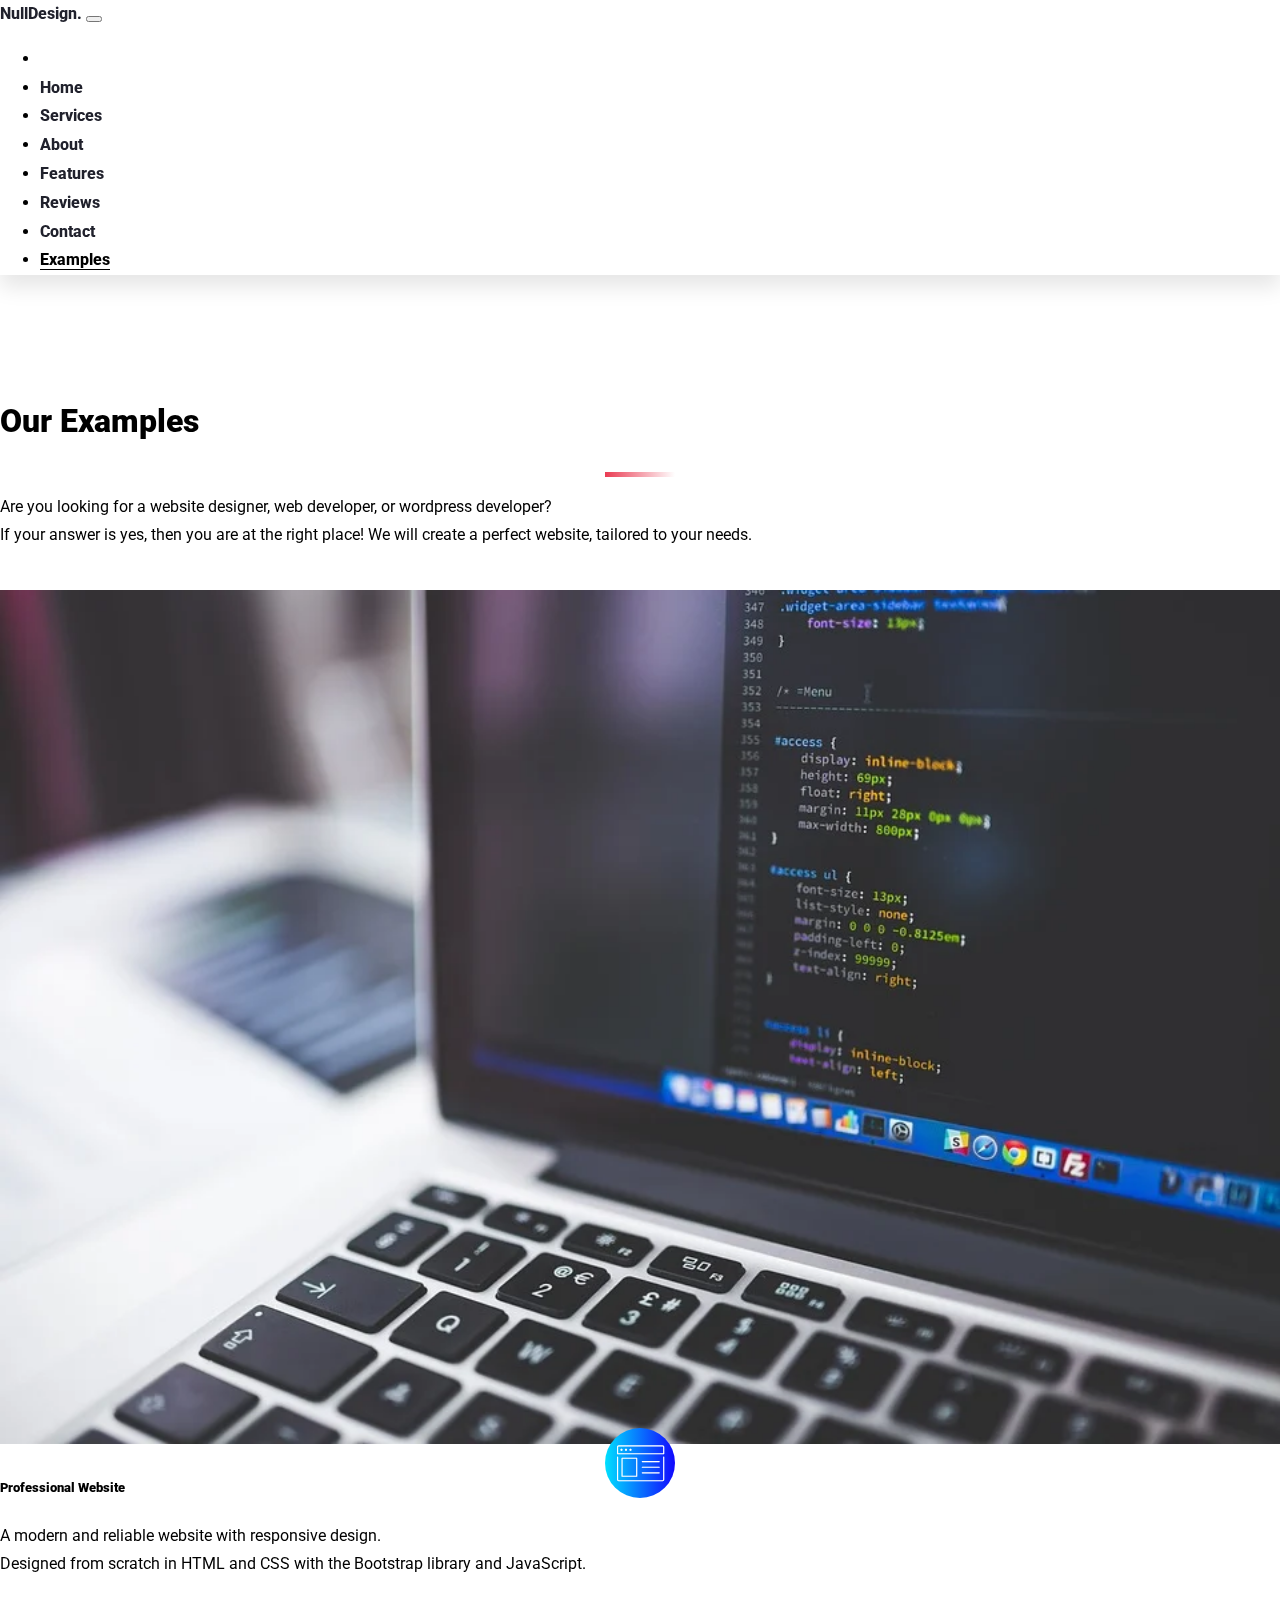
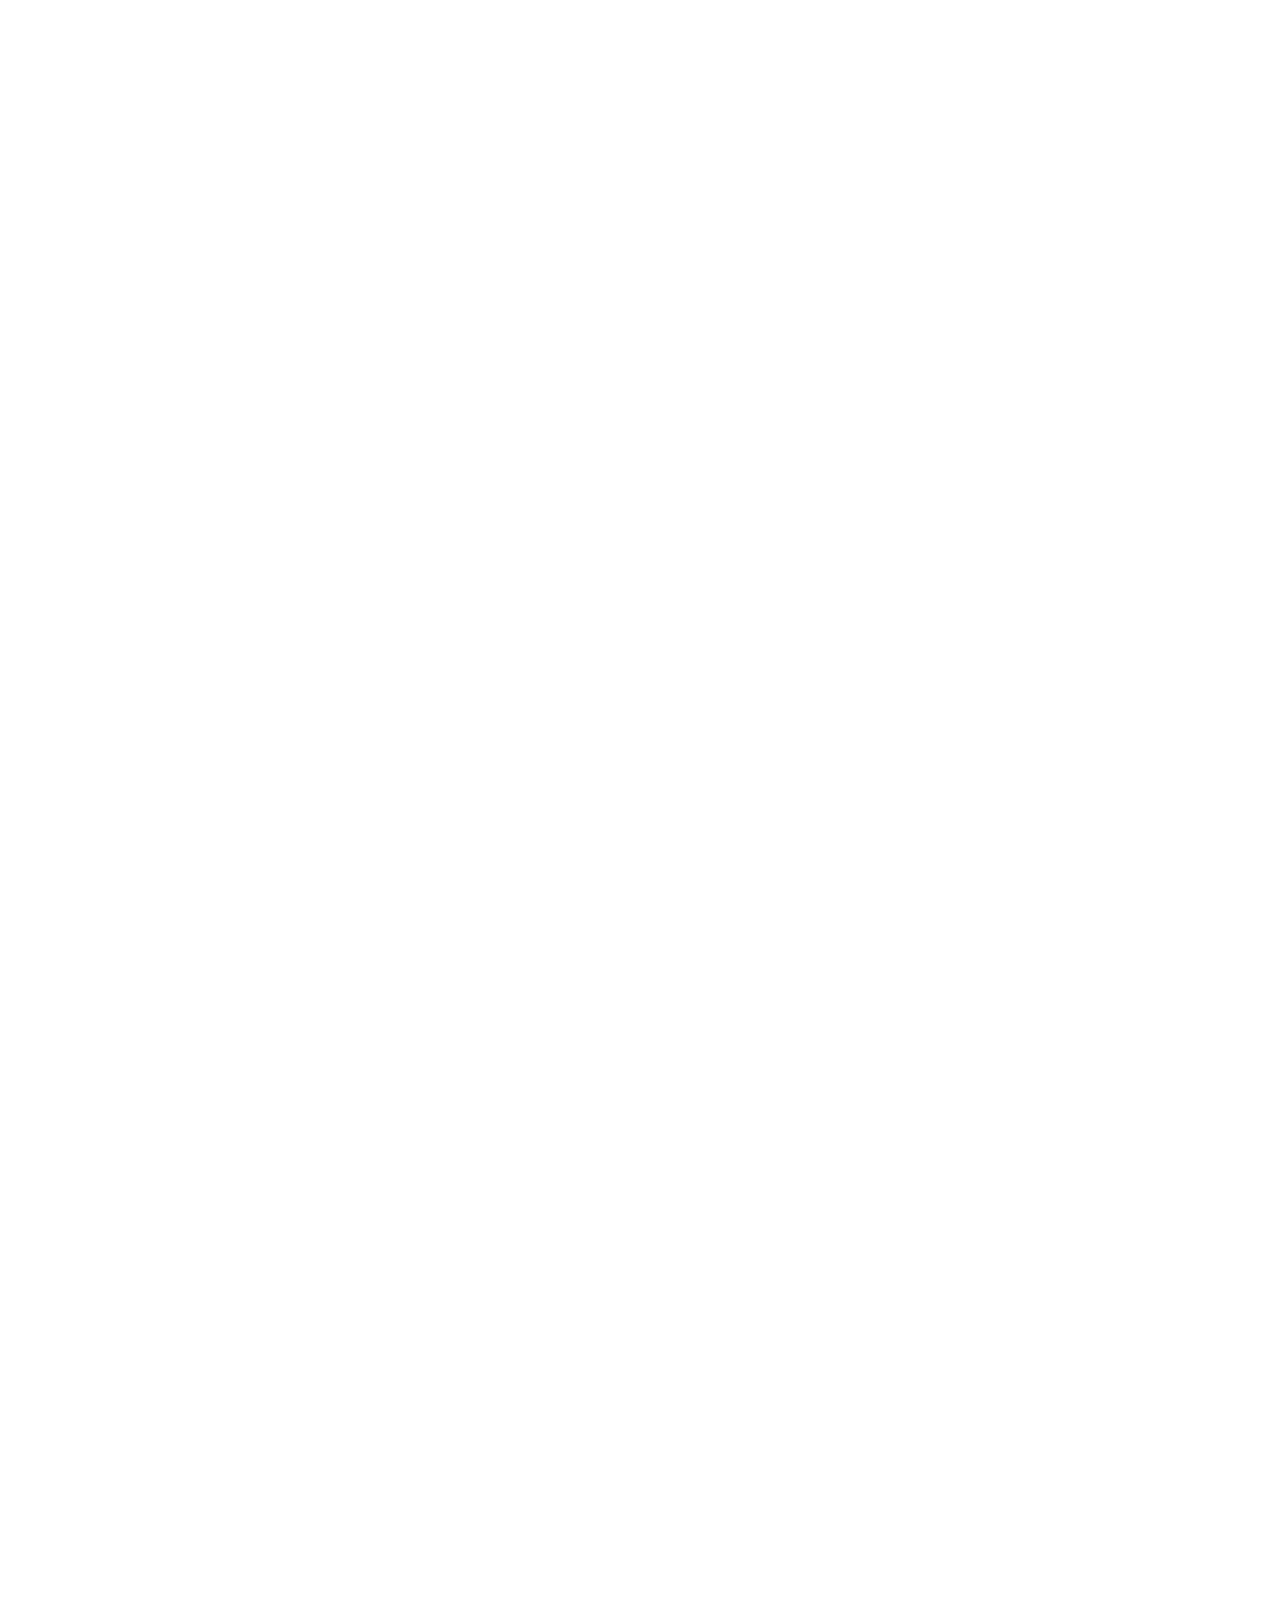
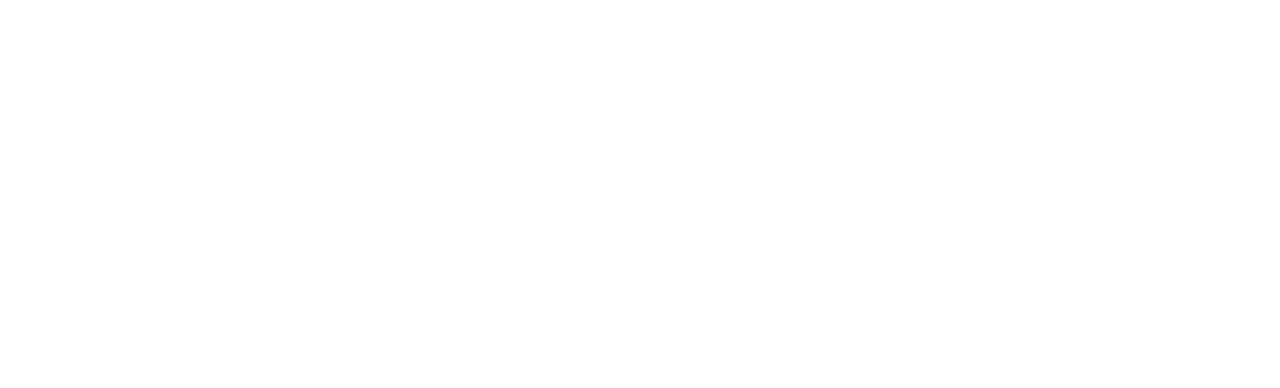
==== examples.html @ 30d9c0ec "Forth commit" ====
<!DOCTYPE html>
<html lang="en">
<head>
    <meta charset="UTF-8">
    <meta http-equiv="X-UA-Compatible" content="IE=edge">
    <meta name="viewport" content="width=device-width, initial-scale=1.0">
    <meta charset="utf-8">
    <meta name="viewport" content="width=device-width, initial-scale=1">
    <link href="https://cdn.jsdelivr.net/npm/bootstrap@5.1.3/dist/css/bootstrap.min.css" rel="stylesheet" integrity="sha384-1BmE4kWBq78iYhFldvKuhfTAU6auU8tT94WrHftjDbrCEXSU1oBoqyl2QvZ6jIW3" crossorigin="anonymous">
    <link rel="stylesheet" href="css/style.css">
    <link rel="stylesheet" href="css/lineicons.css">
    <link href="https://unpkg.com/aos@2.3.1/dist/aos.css" rel="stylesheet">
    <link href='https://unpkg.com/boxicons@2.1.2/css/boxicons.min.css' rel='stylesheet'>
    <title>NullDesign |</title>
</head>
<body>
    <!-- NAVIGATION BARR -->
    <nav class="navbar fixed-top navbar-expand-lg navbar-light bg-white" data-aos="fade-down">
        <div class="container">
          <a class="navbar-brand" href="#">NullDesign.</a>
          <button class="navbar-toggler" type="button" data-bs-toggle="collapse" data-bs-target="#navbarNav" aria-controls="navbarNav" aria-expanded="false" aria-label="Toggle navigation">
            <span class="navbar-toggler-icon"></span>
          </button>
          <div class="collapse navbar-collapse" id="navbarNav">
            <ul class="navbar-nav ms-auto">
              <li class="nav-item">
                <li class="nav-item">
                    <a class="nav-link" href="index.html">Home</a>
                  </li>
              <li class="nav-item">
                <a class="nav-link" href="index.html #services">Services</a>
              </li>
              <li class="nav-item">
                <a class="nav-link" href="index.html #about">About</a>
              </li>
              <li class="nav-item">
                <a class="nav-link" href="index.html #features">Features</a>
              </li>
              <li class="nav-item">
                <a class="nav-link" href="index.html #reviews">Reviews</a>
              </li>
              <li class="nav-item">
                <a class="nav-link" href="index.html #contact">Contact</a>
              </li>
              <li class="nav-item">
                <a class="nav-link actived" href="examples.html" target="_blank">Examples</a>
              </li>
            </ul>
          </div>
        </div>
      </nav>
         <!-- START OF SECTION -->
      <section id="services" class="text-center">
        <div class="container">
            <div class="row">
            <div class="col-12 section-intro text-center">
              <h1 data-aos="fade-up">Our Examples</h1>
              <div class="divider"></div>
              <p data-aos="fade-up">Are you looking for a website designer, web developer, or wordpress developer?<br> If your answer is yes, then you are at the right place! We will create a perfect website, tailored to your needs.</p>
            </div>
        </div>
        <div class="row">
          <div class="col-md-4" data-aos="zoom-in">
              <div class="service">
                  <div class="service-img">
                      <img src="img/coding-1853305_960_720.webp" alt="#">
                      <div class="icon"><i class="icon-browser"></i></div>
                  </div>
                  <h5 class="mt-5 pt-3">Professional Website</h5>
                  <p class="my-4" >A modern and reliable website with responsive design.<br> Designed from scratch in HTML and CSS with the Bootstrap library and JavaScript.</p>
              </div>
          </div>
          <div class="col-md-4" data-aos="zoom-in">
              <div class="service">
                  <div class="service-img">
                      <img src="img/laptop-2838921_640.jpg" alt="#">
                      <div class="icon"><i class="icon-bargraph"></i></div>
                  </div>
                  <h5 class="mt-5 pt-4">Wordpress Website</h5>
                  <p class="my-4">Modern and user-friendly website with stylish design.<br> Designed in Wordpress and HTML and CSS.</p>
              </div>
          </div>
          <div class="col-md-4" data-aos="zoom-in">
              <div class="service">
                  <div class="service-img">
                      <img src="img/office-620817_640.jpg" alt="#">
                      <div class="icon"><i class="icon-camera"></i></div>
                  </div>
                  <h5 class="mt-5 pt-4">3D and 2D Graphic Design</h5>
                  <p class="my-4">Customized 2D and 3D design for all your needs.<br> Designed in various modelling, editing and drawing tools.</p>
              </div>
          </div>
        </div>
      </div>
    </section>
    <!-- END OF SECTION -->
     <script src="https://cdn.jsdelivr.net/npm/bootstrap@5.1.3/dist/js/bootstrap.bundle.min.js" integrity="sha384-ka7Sk0Gln4gmtz2MlQnikT1wXgYsOg+OMhuP+IlRH9sENBO0LRn5q+8nbTov4+1p" crossorigin="anonymous"></script>
    <script src="https://unpkg.com/aos@2.3.1/dist/aos.js"></script>
    <script src="js/app.js"></script>
</body>
</html>
---- css/style.css ----
@import url('https://fonts.googleapis.com/css2?family=Roboto:ital,wght@0,400;0,500;0,700;1,900&display=swap');
html,body {
    margin:0;
    padding:0;
    overflow-x:hidden;
    }
body{
    font-family: 'Roboto',sans-serif;
    line-height:1.8;
}
h1,h2,h3,h4,h5,h6{
    font-weight: 900 !important;
}
a{
    text-decoration: none;
    transition: all 0.4s ease;
    font-weight:800;
    color:#20212c;
}
img{
    width:100%;
}
.navbar{
    box-shadow: 0 12px 20px rgba(0,0,0,0.1);
}
section{
    padding:80px 0 80px 0;
    z-index: 2;
    position: relative;
}
.overlay{
    position: absolute;
    top:0;
    left:0;
    width:100%;
    height:100%;
    background: linear-gradient(rgba(234, 60, 84,0.7),rgba(0, 0, 0,0.7));
    z-index: -1;
}
.overlay2{
    position: absolute;
    top:0;
    left:0;
    width:100%;
    height:100%;
    background: linear-gradient(rgba(234, 60, 84, 0.7),rgba(0, 0, 0, 0.7));
    z-index: -1;
}
.bg-cover{
    background-position: center;
    background-repeat: no-repeat;
    background-size:cover;
    background-attachment: fixed;
}
.hero-section{
    min-height: 100vh;
    display:flex;
    justify-content: center;
    align-items: center;
}
.btn{
    padding:14px 22px;
    transition:all 0.4s ease;
}
.btn-main{
    background-color: white;
    color:black;
    border-radius: 100px;
    border:none;
    font-weight: 500;
}
.btn:hover{
    transform:translateY(5px);
}
.section-intro {
    margin:0 0 40px 0;
}
.section-intro .divider{
    height:5px;
    width:70px;
    background:linear-gradient(to right,#ea3c53,#ffffff);
    margin:16px auto;
}
.service .service-img{
    position: relative;
}
.service .service-img .icon{
    width:70px;
    height:70px;
    background:linear-gradient(to right,#00e0fe,#1107fe);
    color:White;
    border-radius: 100px;
    display:flex;
    align-items: center;
    justify-content: center;
    position:absolute;
    bottom:-45px;
    left:50%;
    transform: translateX(-50%);
}
.service .service-img .icon i{
    font-size:36px;
}
.navbar-light .navbar-nav .nav-link.active, .navbar-light .navbar-nav .show>.nav-link{
    border-bottom:1px solid black;
}
.video-btn{
    width:60px;
    height:60px;
    background:linear-gradient(to right,#00e0fe,#1107fe);
    display:inline-flex;
    justify-content: center;
    align-items: center;
    color:White;
    border-radius:100px;
}
.video-btn i{
    font-size:32px;
}
.feature i{
    color:linear-gradient(to right,#00e0fe,#1107fe);
    font-size:54px;
}
.review .person{
    display:flex;
    align-items: center;
    border-bottom: 1px solid rgba(0,0,0,0.07);
    padding-bottom:18px;
}
.review .person img{
    width:75px;
    height:75px;
    border-radius: 100px;
}
.review{
    box-shadow: 0px 12px 12px rgba(0,0,0,0.1);
}
.review .stars{
    color:orange;
}
form .form-control{
    border-radius: 0;
    background: transparent;
    color:#fff;
    border-color:rgba(255,255,255,0.5)
}
form input.form-control{
    height:54px;
}
form .form-control:focus{
    color:White;
    background: transparent;
    border-color: white;
}
form .form-control::placeholder{
    color:wheat;
}
.actived{
    font-weight:800;
    color:black !important;
    border-bottom: 1px solid  black;
}
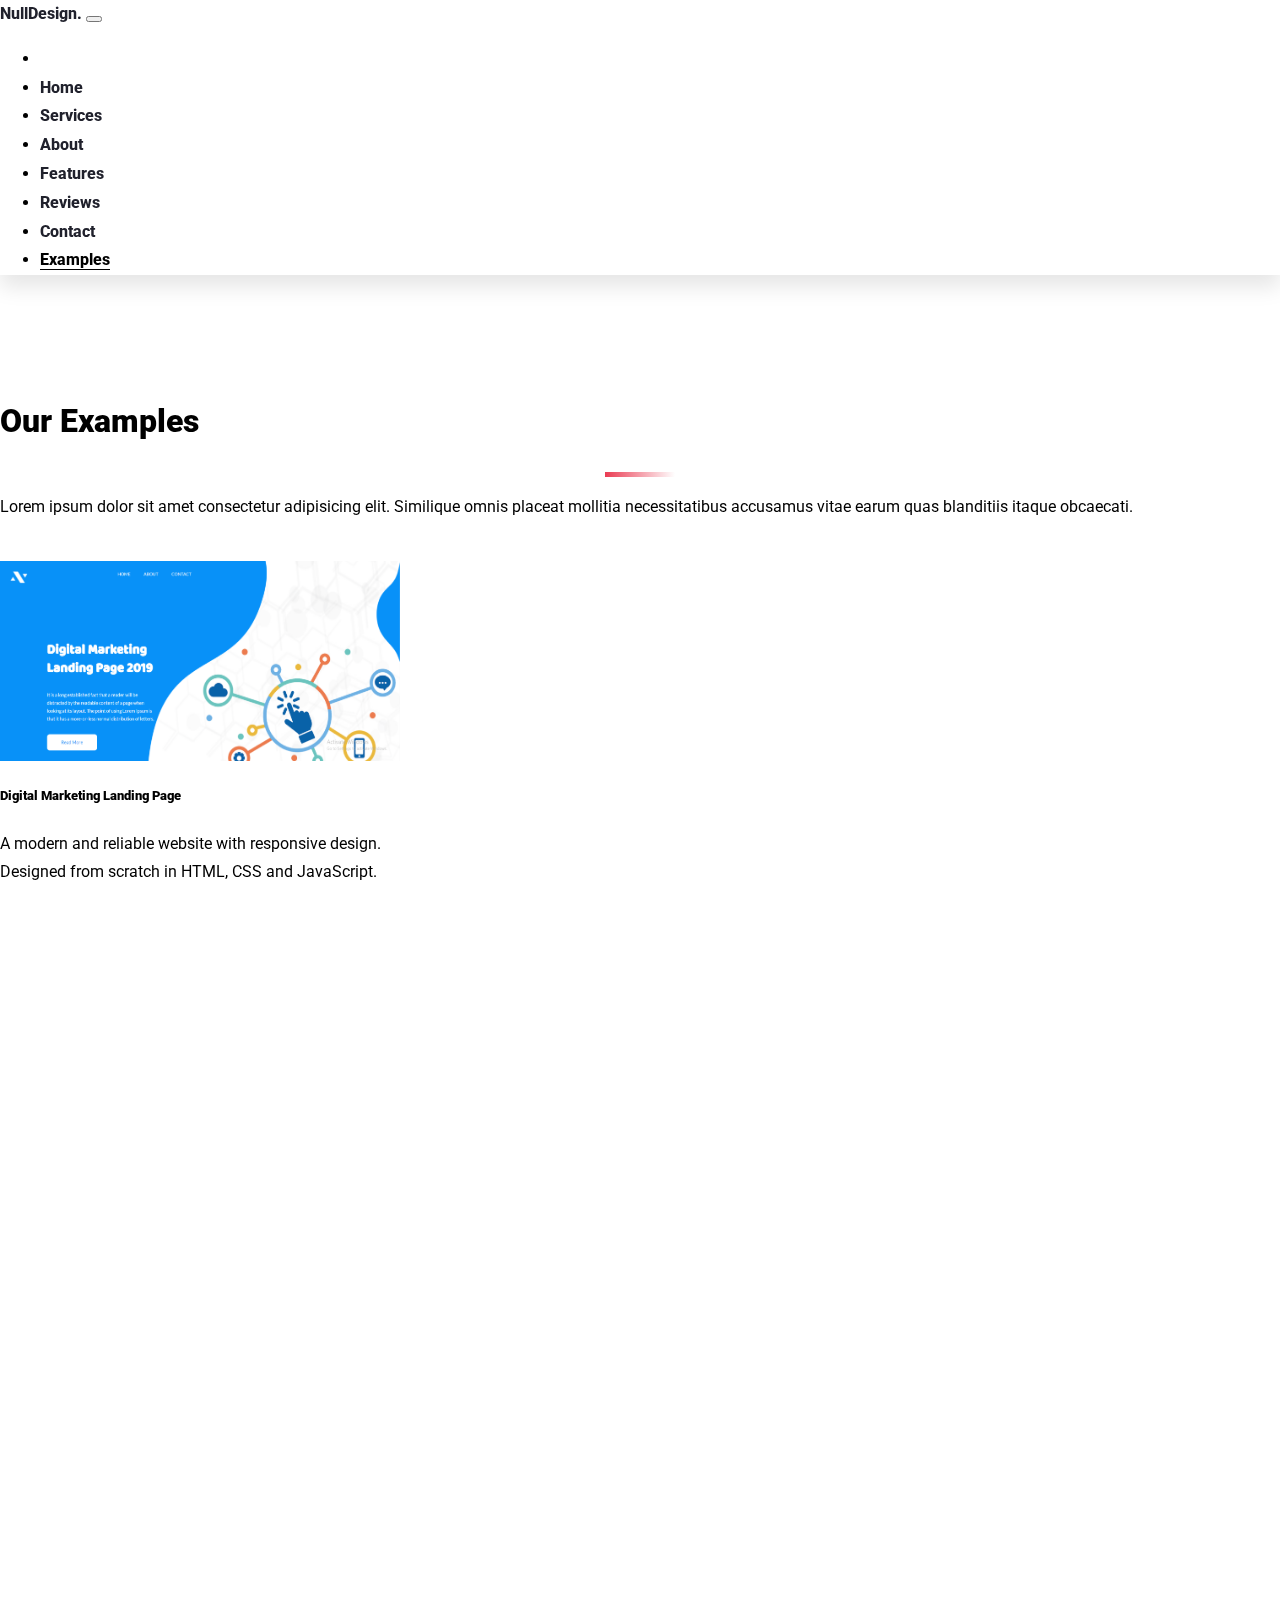
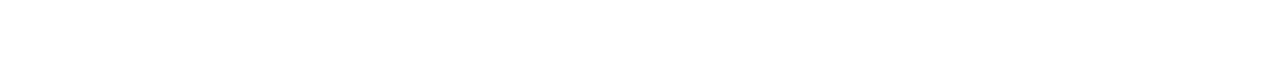
==== commit e23ba669: "Za stankelu" ====
--- a/examples.html
+++ b/examples.html
@@ -56,45 +56,54 @@
             <div class="col-12 section-intro text-center">
               <h1 data-aos="fade-up">Our Examples</h1>
               <div class="divider"></div>
-              <p data-aos="fade-up">Are you looking for a website designer, web developer, or wordpress developer?<br> If your answer is yes, then you are at the right place! We will create a perfect website, tailored to your needs.</p>
+              <p data-aos="fade-up">Lorem ipsum dolor sit amet consectetur adipisicing elit. Similique omnis placeat mollitia necessitatibus accusamus vitae earum quas blanditiis itaque obcaecati.</p>
             </div>
         </div>
         <div class="row">
           <div class="col-md-4" data-aos="zoom-in">
               <div class="service">
                   <div class="service-img">
-                      <img src="img/coding-1853305_960_720.webp" alt="#">
-                      <div class="icon"><i class="icon-browser"></i></div>
+                     <img class="hoverImage" src="img/primjer 1.png" alt="#">
+                     <a href="https://nulldesign.org/examples/1/">
+                      <div class="overlay1">
+                      <div class="text">First Example</div>
+                    </div></a>
                   </div>
-                  <h5 class="mt-5 pt-3">Professional Website</h5>
-                  <p class="my-4" >A modern and reliable website with responsive design.<br> Designed from scratch in HTML and CSS with the Bootstrap library and JavaScript.</p>
+                  <h5 class="mt-5 pt-3">Digital Marketing Landing Page</h5>
+                  <p class="my-4" >A modern and reliable website with responsive design.<br> Designed from scratch in HTML, CSS and JavaScript.</p>
               </div>
           </div>
           <div class="col-md-4" data-aos="zoom-in">
               <div class="service">
                   <div class="service-img">
-                      <img src="img/laptop-2838921_640.jpg" alt="#">
-                      <div class="icon"><i class="icon-bargraph"></i></div>
+                     <a href="https://nulldesign.org/examples/2/"><img class="hoverImage" src="img/primjer 2.png" alt="#"></a> 
+                     <a href="https://nulldesign.org/examples/2/">
+                      <div class="overlay1">
+                      <div class="text">Second example</div>
+                    </div></a>
                   </div>
-                  <h5 class="mt-5 pt-4">Wordpress Website</h5>
-                  <p class="my-4">Modern and user-friendly website with stylish design.<br> Designed in Wordpress and HTML and CSS.</p>
+                  <h5 class="mt-5 pt-4">Personal Blog</h5>
+                  <p class="my-4">Simple and functional.<br>Made using HTML and CSS.</p>
               </div>
           </div>
           <div class="col-md-4" data-aos="zoom-in">
               <div class="service">
                   <div class="service-img">
-                      <img src="img/office-620817_640.jpg" alt="#">
-                      <div class="icon"><i class="icon-camera"></i></div>
+                     <img class="hoverImage" src="img/primjer 3.png" alt="#">
+                     <a href="https://nulldesign.org/examples/3/">
+                      <div class="overlay1">
+                      <div class="text">Third Example</div>
+                    </div></a>
                   </div>
-                  <h5 class="mt-5 pt-4">3D and 2D Graphic Design</h5>
-                  <p class="my-4">Customized 2D and 3D design for all your needs.<br> Designed in various modelling, editing and drawing tools.</p>
+                  <h5 class="mt-5 pt-4">Hook Page</h5>
+                  <p class="my-4">Sleek and modern.<br>Made using JavaScript, CSS and HTML.</p>
               </div>
           </div>
         </div>
       </div>
     </section>
     <!-- END OF SECTION -->
-     <script src="https://cdn.jsdelivr.net/npm/bootstrap@5.1.3/dist/js/bootstrap.bundle.min.js" integrity="sha384-ka7Sk0Gln4gmtz2MlQnikT1wXgYsOg+OMhuP+IlRH9sENBO0LRn5q+8nbTov4+1p" crossorigin="anonymous"></script>
+    <script src="https://cdn.jsdelivr.net/npm/bootstrap@5.1.3/dist/js/bootstrap.bundle.min.js" integrity="sha384-ka7Sk0Gln4gmtz2MlQnikT1wXgYsOg+OMhuP+IlRH9sENBO0LRn5q+8nbTov4+1p" crossorigin="anonymous"></script>
     <script src="https://unpkg.com/aos@2.3.1/dist/aos.js"></script>
     <script src="js/app.js"></script>
 </body>
--- a/css/style.css
+++ b/css/style.css
@@ -97,7 +97,7 @@
     bottom:-45px;
     left:50%;
     transform: translateX(-50%);
-}
+}ww
 .service .service-img .icon i{
     font-size:36px;
 }
@@ -159,4 +159,50 @@
     font-weight:800;
     color:black !important;
     border-bottom: 1px solid  black;
-}+}
+.service-img {
+    position: relative;
+    width: 50%;
+  }
+  
+  .hoverImage {
+    display: block;
+    width: 400px;
+    height: 200px;
+  }
+  
+  .overlay1 {
+    position: absolute;
+    top: 0;
+    bottom: 0;
+    left: 0;
+    right: 0;
+    height: 100%;
+    width: 400px;
+    opacity: 0;
+    transition: .5s ease;
+    background-color: #008CBA;
+  }
+  
+  .service-img:hover .overlay1 {
+    opacity: 0.9;
+  }
+  .text {
+    color: white;
+    font-size: 20px;
+    position: absolute;
+    top: 50%;
+    left: 50%;
+    -webkit-transform: translate(-50%, -50%);
+    -ms-transform: translate(-50%, -50%);
+    transform: translate(-50%, -50%);
+    text-align: center;
+  }
+  @media (max-width : 768px) {
+    .hoverImage{
+        margin-left:20%;
+    }
+    .overlay1 {
+        margin-left:20%;
+    }
+  }